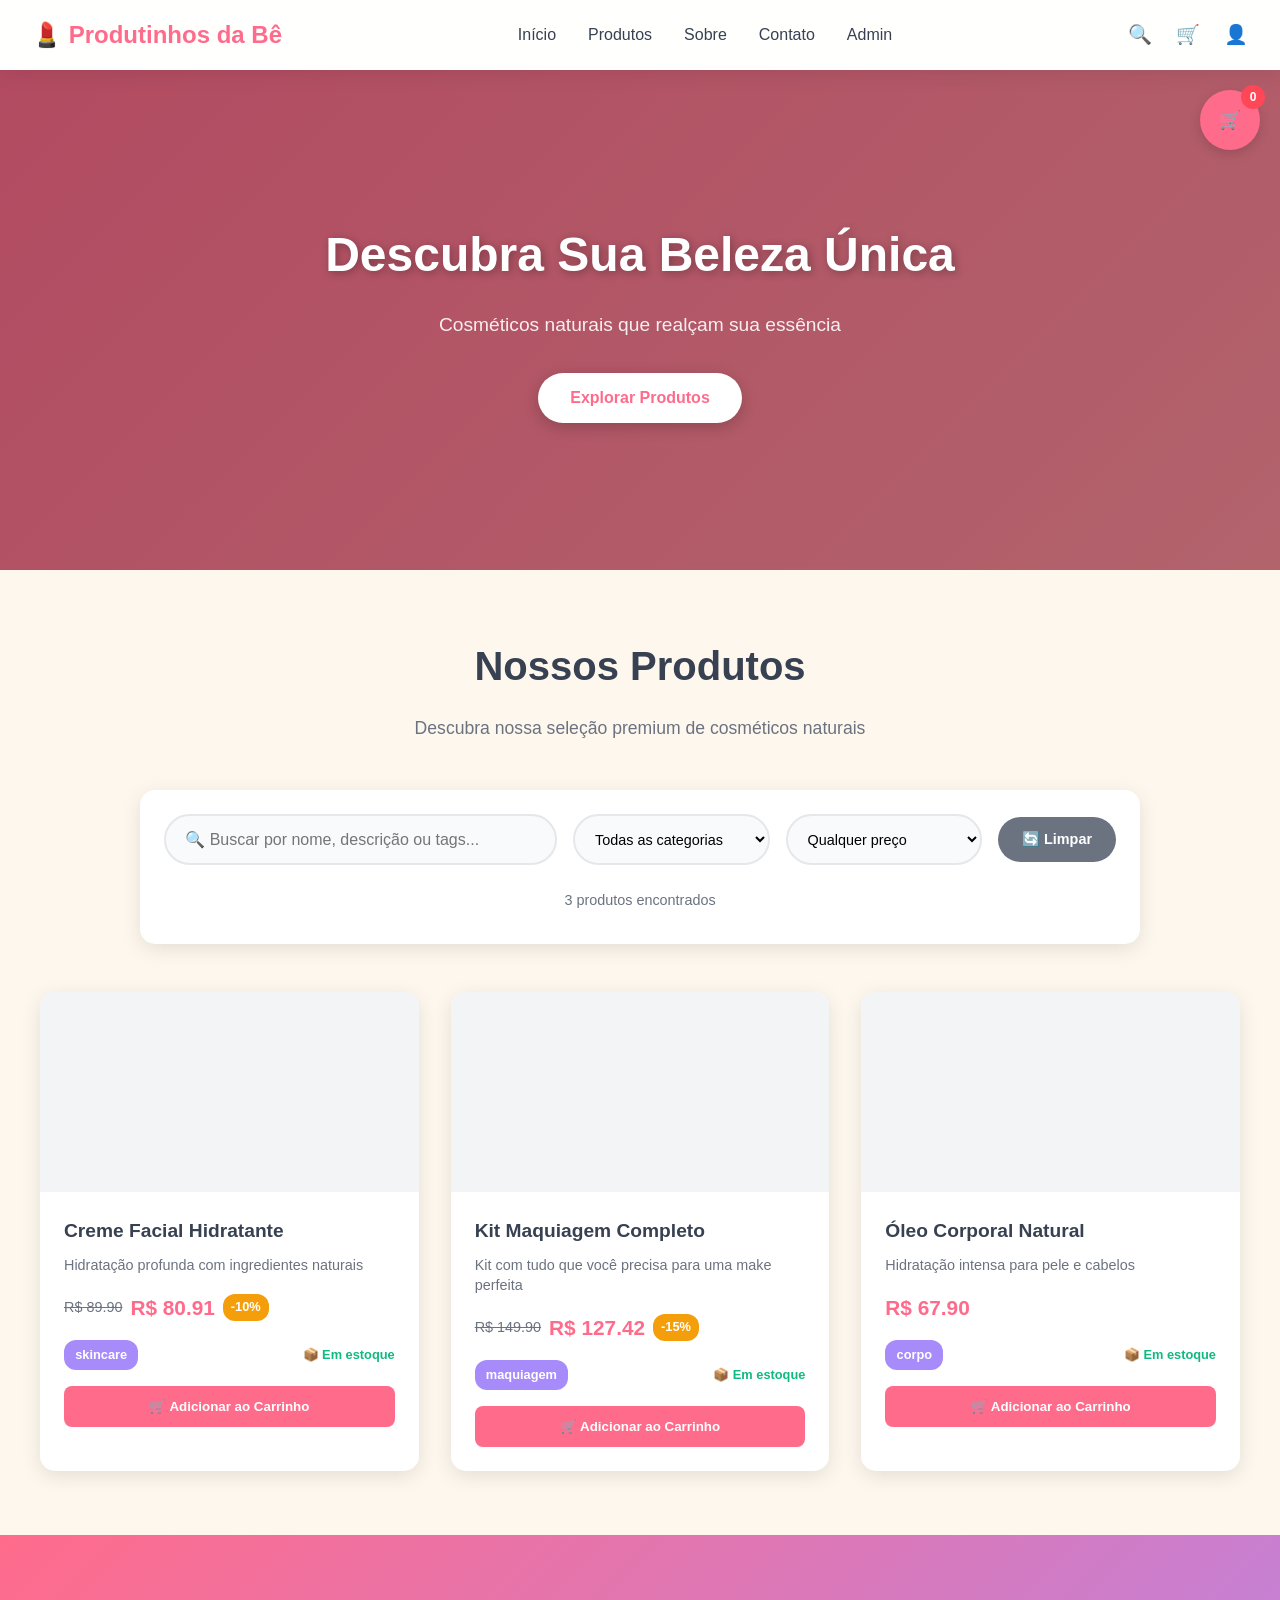
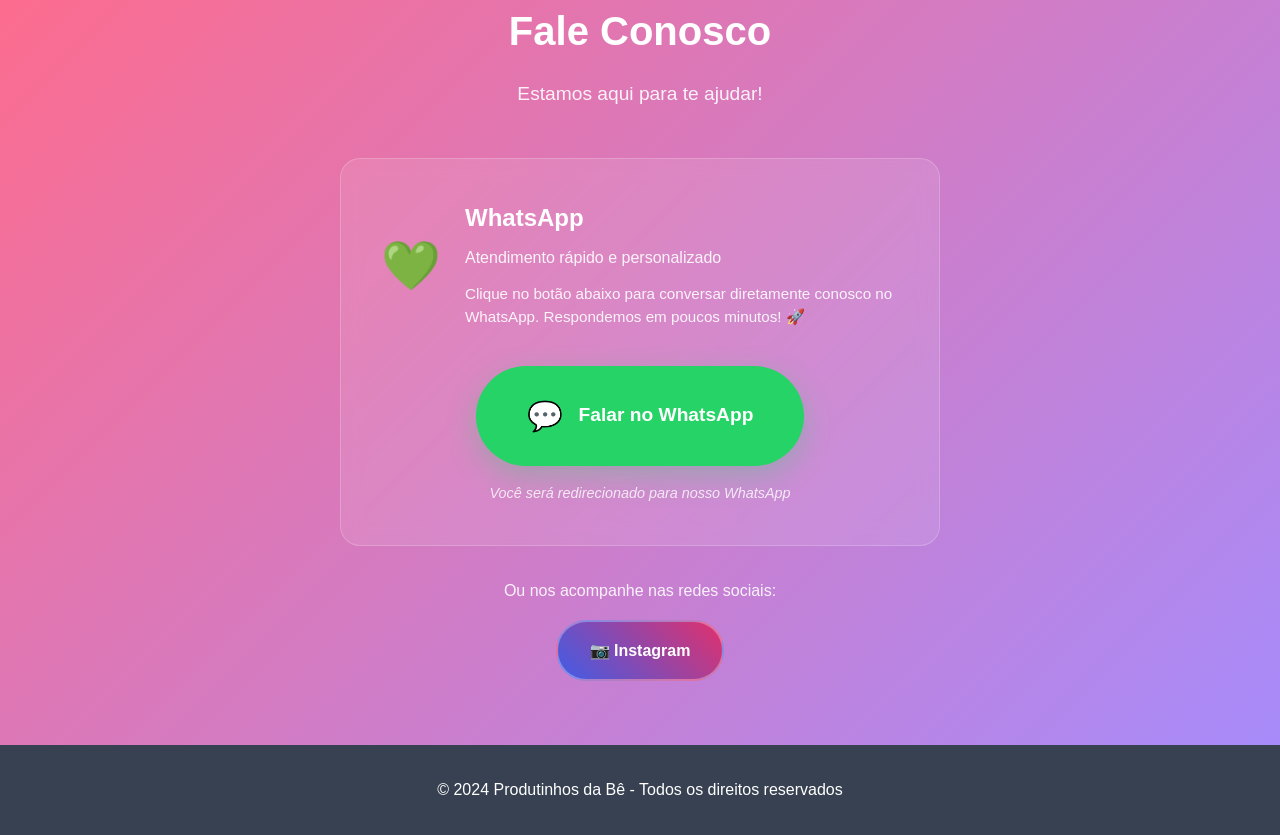
==== index.html @ e7e4ab0a "🎉 Lançamento inicial - Site completo Produtinhos da Bê ✨ Funcionalidades PRINCIPAIS: - Catálogo de p" ====
<!DOCTYPE html>
<html lang="pt-br">

<head>
    <meta charset="UTF-8">
    <meta name="viewport" content="width=device-width, initial-scale=1.0">
    <title>Produtinhos da Bê - Cosméticos Premium</title>
    <link rel="stylesheet" href="styles/style.css">
     <script>
        // Função básica para o menu mobile - CARREGADA ANTES DO BODY
        function toggleMenu() {
            const mobileNav = document.querySelector('.mobile-nav');
            const hamburger = document.querySelector('.hamburger');
            
            if (mobileNav && hamburger) {
                mobileNav.classList.toggle('active');
                hamburger.textContent = mobileNav.classList.contains('active') ? '✕' : '☰';
                console.log('Menu mobile:', mobileNav.classList.contains('active') ? 'aberto' : 'fechado');
            }
        }

        // Fechar menu ao clicar em links
        document.addEventListener('DOMContentLoaded', function() {
            const mobileLinks = document.querySelectorAll('.mobile-nav a');
            mobileLinks.forEach(link => {
                link.addEventListener('click', function() {
                    const mobileNav = document.querySelector('.mobile-nav');
                    const hamburger = document.querySelector('.hamburger');
                    if (mobileNav) mobileNav.classList.remove('active');
                    if (hamburger) hamburger.textContent = '☰';
                });
            });
        });
    </script>

</head>

<!-- 🎯 MODAL DE CADASTRO RÁPIDO -->
<div id="cadastro-modal" class="modal-cadastro">
    <div class="cadastro-content">
        <div class="cadastro-header">
            <h2>📝 Seus Dados para Entrega</h2>
            <button class="fechar-cadastro">&times;</button>
        </div>

        <div class="cadastro-form">
            <div class="form-group">
                <label for="cliente-nome">👤 Seu Nome Completo *</label>
                <input type="text" id="cliente-nome" placeholder="Maria Silva" required>
            </div>

            <div class="form-group">
                <label for="cliente-endereco">🏠 Endereço Completo *</label>
                <textarea id="cliente-endereco" placeholder="Rua, número, bairro, cidade - CEP" rows="3" required></textarea>
            </div>

            <div class="cadastro-actions">
                <button class="btn-cancelar-cadastro">Cancelar</button>
                <button class="btn-confirmar-cadastro">💬 Finalizar no WhatsApp</button>
            </div>
        </div>
    </div>
</div>

<body>
    <!-- 🛒 BOTÃO FLUTUANTE DO CARRINHO -->
    <button id="btn-abrir-carrinho" class="btn-carrinho-flutuante">
        🛒 <span id="carrinho-contador" class="carrinho-contador">0</span>
    </button>

    <!-- 🛒 MODAL DO CARRINHO -->
    <div id="carrinho-modal" class="modal-carrinho">
        <div class="carrinho-content">
            <div class="carrinho-header">
                <h2>🛒 Meu Carrinho</h2>
                <button class="fechar-carrinho">&times;</button>
            </div>

            <!-- INSTRUÇÕES SIMPLIFICADAS -->
            <div class="carrinho-instructions">
                <h4>💡 Como funciona:</h4>
                <ol>
                    <li>Adicione os produtos ao carrinho</li>
                    <li>Clique em "Finalizar Pedido via WhatsApp"</li>
                    <li>Você será redirecionado para conversar conosco</li>
                    <li>Envie seu nome, endereço e confirmaremos o pedido!</li>
                </ol>
            </div>

            <div class="carrinho-items">
                <!-- Itens serão inseridos aqui pelo JavaScript -->
            </div>

            <div class="carrinho-total">
                <strong>Total: R$ <span id="carrinho-total">0,00</span></strong>
            </div>

            <div class="carrinho-actions">
                <button class="btn-continuar">Continuar Comprando</button>
                <button class="btn-finalizar" onclick="loja.finalizarCompra()">💬 Finalizar Pedido via WhatsApp</button>
            </div>
        </div>
    </div>

    <!-- 🔥 NAVEGAÇÃO ELEGANTE -->
    <nav class="main-nav">
        <div class="nav-brand">
            <span>💄 Produtinhos da Bê</span>
        </div>

        <!-- MENU NORMAL (PC) -->
        <div class="nav-links">
            <a href="#" onclick="voltarAoTopo()">Início</a>
            <a href="#products" onclick="scrollToProducts()">Produtos</a>
            <a href="#about" onclick="scrollToAbout()">Sobre</a>
            <a href="#contact" onclick="scrollToContact()">Contato</a>
            <a href="admin.html">Admin</a>
        </div>

        <div class="nav-icons">
            <span>🔍</span>
            <span>🛒</span>
            <span>👤</span>
        </div>

        <!-- MENU MOBILE (aparece só no celular) -->
        <div class="menu-mobile">
            <button class="hamburger" onclick="toggleMenu()">☰</button>
            <div class="mobile-nav">
                <a href="#" onclick="voltarAoTopo()">Início</a>
                <a href="#products" onclick="scrollToProducts()">Produtos</a>
                <a href="#about" onclick="scrollToAbout()">Sobre</a>
                <a href="#contact" onclick="scrollToContact()">Contato</a>
                <a href="admin.html">Admin</a>
                <div class="mobile-icons">
                    <span>🔍</span>
                    <span>🛒</span>
                    <span>👤</span>
                </div>
            </div>
        </div>
    </nav>

    <!-- 🎭 BANNER HERO COM SLIDESHOW -->
    <header class="hero-section">
        <div class="header-slideshow">
            <div class="header-slide active" style="background-color: #ff6b8b;"></div>
            <div class="header-slide" style="background-color: #a78bfa;"></div>
            <div class="header-slide" style="background-color: #f59e0b;"></div>
        </div>

        <div class="header-overlay"></div>

        <div class="hero-content">
            <h1>Descubra Sua Beleza Única</h1>
            <p class="tagline">Cosméticos naturais que realçam sua essência</p>
            <button class="cta-button" onclick="scrollToProducts()">Explorar Produtos</button>
        </div>
    </header>

    <!-- 🛍️ SEÇÃO DE PRODUTOS COM BUSCA -->
    <main>
        <section class="products-section" id="products">
            <h2>Nossos Produtos</h2>
            <p class="section-subtitle">Descubra nossa seleção premium de cosméticos naturais</p>

            <!-- 🔍 BARRA DE BUSCA AVANÇADA -->
            <div class="search-store-container">
                <div class="search-store">
                    <input type="text" id="search-store" placeholder="🔍 Buscar por nome, descrição ou tags..."
                        class="search-input">
                    <select id="category-filter" class="category-filter">
                        <option value="">Todas as categorias</option>
                        <option value="skincare">Skincare</option>
                        <option value="maquiagem">Maquiagem</option>
                        <option value="cabelos">Cabelos</option>
                        <option value="corpo">Corpo</option>
                        <option value="perfumaria">Perfumaria</option>
                    </select>
                    <select id="price-filter" class="price-filter">
                        <option value="">Qualquer preço</option>
                        <option value="0-50">Até R$ 50</option>
                        <option value="50-100">R$ 50 - R$ 100</option>
                        <option value="100-200">R$ 100 - R$ 200</option>
                        <option value="200+">Acima de R$ 200</option>
                    </select>
                    <button id="clear-filters" class="clear-filters-btn">🔄 Limpar</button>
                </div>
                <div class="search-results-info">
                    <span id="results-count">Carregando produtos...</span>
                </div>
            </div>

            <div class="products-grid" id="products-grid">
                <!-- 🎯 PRODUTOS CARREGADOS VIA JAVASCRIPT -->
                <div class="loading-message">
                    <p>🔄 Carregando produtos...</p>
                </div>
            </div>
        </section>
        
    </main>

    <!-- 💬 SEÇÃO DE CONTATO SIMPLES -->
    <section class="contact-section" id="contact">
        <div class="contact-container">
            <h2>Fale Conosco</h2>
            <p class="contact-subtitle">Estamos aqui para te ajudar!</p>

            <div class="contact-content-simple">
                <!-- CARD DE WHATSAPP -->
                <div class="whatsapp-card">
                    <div class="whatsapp-icon">💚</div>
                    <div class="whatsapp-info">
                        <h3>WhatsApp</h3>
                        <p>Atendimento rápido e personalizado</p>
                        <p class="whatsapp-description">Clique no botão abaixo para conversar diretamente conosco no
                            WhatsApp. Respondemos em poucos minutos! 🚀</p>
                    </div>
                </div>

                <!-- BOTÃO GRANDE DE WHATSAPP -->
                <div class="whatsapp-action">
                    <a href="https://wa.me/5548999638110" class="whatsapp-btn" target="_blank">
                        <span class="whatsapp-btn-icon">💬</span>
                        <span class="whatsapp-btn-text">Falar no WhatsApp</span>
                    </a>
                    <p class="whatsapp-note">Você será redirecionado para nosso WhatsApp</p>
                </div>
            </div>

            <!-- REDES SOCIAIS -->
            <div class="social-links">
                <p>Ou nos acompanhe nas redes sociais:</p>
                <div class="social-buttons">
                    <a href="https://instagram.com/produtinhosdabe" class="social-btn instagram" target="_blank">
                        📷 Instagram
                    </a>
                </div>
            </div>
        </div>
    </section>

    <!-- 📞 RODAPÉ -->
    <footer class="main-footer">
        <p>&copy; 2024 Produtinhos da Bê - Todos os direitos reservados</p>
    </footer>

    <script src="scripts/script.js"></script>
</body>

</html>
---- styles/style.css ----
/* ===== RESET E VARIÁVEIS ===== */
* {
    margin: 0;
    padding: 0;
    box-sizing: border-box;
}

:root {
    --primary-color: #ff6b8b;
    --secondary-color: #a78bfa;
    --accent-color: #f59e0b;
    --text-dark: #374151;
    --text-light: #6b7280;
    --background-light: #fef7ed;
    --white: #ffffff;
    --border: #e5e7eb;
    --light: #f8fafc;
}

html, body {
    width: 100%;
    height: 100%;
    scroll-behavior: smooth;
}

body {
    font-family: 'Arial', sans-serif;
    background: var(--background-light);
    color: var(--text-dark);
    line-height: 1.6;
    margin: 0;
    padding: 0;
}

main {
    padding-top: 0;
}

/* ===== NAVEGAÇÃO ===== */
.main-nav {
    position: fixed;
    top: 0;
    left: 0;
    right: 0;
    background: rgba(255, 255, 255, 0.95);
    backdrop-filter: blur(10px);
    padding: 1rem 2rem;
    display: flex;
    justify-content: space-between;
    align-items: center;
    box-shadow: 0 2px 20px rgba(0, 0, 0, 0.1);
    z-index: 1000;
    height: 70px;
    box-sizing: border-box;
}

.nav-brand {
    font-size: 1.5rem;
    font-weight: bold;
    color: var(--primary-color);
}

.nav-links {
    display: flex;
    gap: 2rem;
}

.nav-links a {
    text-decoration: none;
    color: var(--text-dark);
    font-weight: 500;
    transition: color 0.3s ease;
}

.nav-links a:hover {
    color: var(--primary-color);
}

.nav-icons {
    display: flex;
    gap: 1.5rem;
    font-size: 1.2rem;
}

/* ===== MENU MOBILE CORRIGIDO ===== */
.menu-mobile {
    display: none;
}

.hamburger {
    display: none;
    background: none;
    border: none;
    font-size: 1.8rem;
    cursor: pointer;
    padding: 0.5rem;
    color: var(--text-dark);
    z-index: 1001;
    transition: all 0.3s ease;
}

.hamburger:hover {
    color: var(--primary-color);
}

.mobile-nav {
    position: fixed;
    top: 70px;
    left: 0;
    right: 0;
    background: white;
    padding: 2rem;
    box-shadow: 0 4px 20px rgba(0, 0, 0, 0.1);
    display: none;
    flex-direction: column;
    gap: 1rem;
    z-index: 999;
    max-height: calc(100vh - 70px);
    overflow-y: auto;
}

.mobile-nav.active {
    display: flex;
}

.mobile-nav a {
    text-decoration: none;
    color: var(--text-dark);
    font-weight: 500;
    font-size: 1.1rem;
    padding: 1rem 0;
    border-bottom: 1px solid var(--border);
    text-align: center;
    transition: all 0.3s ease;
}

.mobile-nav a:hover {
    color: var(--primary-color);
    background: var(--light);
    border-radius: 8px;
    transform: translateX(5px);
}

.mobile-icons {
    display: flex;
    gap: 1.5rem;
    justify-content: center;
    padding-top: 1rem;
    border-top: 1px solid var(--border);
    margin-top: 1rem;
}

/* ===== HERO SECTION ===== */
.hero-section {
    margin-top: 70px;
    position: relative;
    height: 500px;
    display: flex;
    align-items: center;
    justify-content: center;
    text-align: center;
}

.header-slideshow {
    position: absolute;
    top: 0;
    left: 0;
    width: 100%;
    height: 100%;
    z-index: 1;
}

.header-slide {
    position: absolute;
    top: 0;
    left: 0;
    width: 100%;
    height: 100%;
    opacity: 0;
    transition: opacity 1.5s ease-in-out;
}

.header-slide.active {
    opacity: 1;
}

.header-slide:nth-child(1) {
    background: linear-gradient(135deg, #ff6b8b, #ff8e9b);
}

.header-slide:nth-child(2) {
    background: linear-gradient(135deg, #a78bfa, #c4b5fd);
}

.header-slide:nth-child(3) {
    background: linear-gradient(135deg, #f59e0b, #fbbf24);
}

.header-overlay {
    position: absolute;
    top: 0;
    left: 0;
    width: 100%;
    height: 100%;
    background: rgba(0, 0, 0, 0.3);
    z-index: 2;
}

.hero-content {
    position: relative;
    z-index: 3;
    color: var(--white);
    max-width: 800px;
    padding: 0 2rem;
}

.hero-content h1 {
    font-size: 3rem;
    font-weight: 700;
    margin-bottom: 1rem;
    text-shadow: 2px 2px 8px rgba(0, 0, 0, 0.3);
}

.tagline {
    font-size: 1.2rem;
    margin-bottom: 2rem;
    opacity: 0.9;
}

.cta-button {
    background: var(--white);
    color: var(--primary-color);
    border: none;
    padding: 1rem 2rem;
    font-size: 1rem;
    font-weight: 600;
    border-radius: 50px;
    cursor: pointer;
    transition: all 0.3s ease;
    box-shadow: 0 4px 15px rgba(0, 0, 0, 0.2);
}

.cta-button:hover {
    transform: translateY(-3px);
    box-shadow: 0 6px 20px rgba(0, 0, 0, 0.3);
}

/* ===== PRODUTOS ===== */
.products-section {
    padding: 4rem 2rem;
}

.products-section h2 {
    text-align: center;
    font-size: 2.5rem;
    margin-bottom: 1rem;
    color: var(--text-dark);
}

.section-subtitle {
    text-align: center;
    color: var(--text-light);
    margin-bottom: 3rem;
    font-size: 1.1rem;
}

/* ===== BUSCA NA LOJA ===== */
.search-store-container {
    max-width: 1000px;
    margin: 0 auto 3rem auto;
    background: var(--white);
    padding: 1.5rem;
    border-radius: 15px;
    box-shadow: 0 5px 20px rgba(0, 0, 0, 0.1);
}

.search-store {
    display: grid;
    grid-template-columns: 2fr 1fr 1fr auto;
    gap: 1rem;
    align-items: center;
    margin-bottom: 1rem;
}

.search-input {
    padding: 0.9rem 1.2rem;
    border: 2px solid var(--border);
    border-radius: 50px;
    font-size: 1rem;
    transition: all 0.3s ease;
    background: var(--light);
}

.search-input:focus {
    outline: none;
    border-color: var(--primary-color);
    box-shadow: 0 0 0 3px rgba(255, 107, 139, 0.1);
}

.category-filter,
.price-filter {
    padding: 0.9rem 1rem;
    border: 2px solid var(--border);
    border-radius: 50px;
    font-size: 0.9rem;
    background: var(--light);
    cursor: pointer;
    transition: all 0.3s ease;
}

.category-filter:focus,
.price-filter:focus {
    outline: none;
    border-color: var(--primary-color);
}

.clear-filters-btn {
    padding: 0.9rem 1.5rem;
    background: var(--text-light);
    color: var(--white);
    border: none;
    border-radius: 50px;
    font-size: 0.9rem;
    font-weight: 600;
    cursor: pointer;
    transition: all 0.3s ease;
    white-space: nowrap;
}

.clear-filters-btn:hover {
    background: var(--text-dark);
    transform: translateY(-2px);
}

.search-results-info {
    text-align: center;
    color: var(--text-light);
    font-size: 0.9rem;
    padding: 0.5rem;
}

/* ===== GRID DE PRODUTOS ===== */
.products-grid {
    display: grid;
    grid-template-columns: repeat(auto-fit, minmax(280px, 1fr));
    gap: 2rem;
    max-width: 1200px;
    margin: 0 auto;
}

.product-card {
    background: var(--white);
    border-radius: 15px;
    overflow: hidden;
    box-shadow: 0 5px 20px rgba(0, 0, 0, 0.1);
    transition: all 0.4s cubic-bezier(0.175, 0.885, 0.32, 1.275);
    cursor: pointer;
}

.product-card:hover {
    transform: translateY(-12px) scale(1.03);
    box-shadow: 0 20px 50px rgba(0, 0, 0, 0.15);
}

.product-image {
    height: 200px;
    background-size: cover;
    background-position: center;
    background-color: #f3f4f6;
    transition: transform 0.4s ease;
}

.product-card:hover .product-image {
    transform: scale(1.08);
}

.product-info {
    padding: 1.5rem;
}

.product-info h3 {
    font-size: 1.2rem;
    margin-bottom: 0.5rem;
    color: var(--text-dark);
}

.product-description {
    color: var(--text-light);
    font-size: 0.9rem;
    margin-bottom: 1rem;
    line-height: 1.4;
}

.product-price {
    display: flex;
    align-items: center;
    gap: 0.5rem;
    margin-bottom: 1rem;
}

.original-price {
    text-decoration: line-through;
    color: var(--text-light);
    font-size: 0.9rem;
}

.final-price {
    font-size: 1.3rem;
    font-weight: bold;
    color: var(--primary-color);
}

.discount-badge {
    background: var(--accent-color);
    color: white;
    padding: 0.2rem 0.5rem;
    border-radius: 12px;
    font-size: 0.8rem;
    font-weight: bold;
}

.product-meta {
    display: flex;
    justify-content: space-between;
    align-items: center;
    margin-bottom: 1rem;
    font-size: 0.8rem;
}

.product-category-badge {
    background: var(--secondary-color);
    color: white;
    padding: 0.3rem 0.7rem;
    border-radius: 12px;
    font-weight: 600;
}

.stock-available {
    color: #10b981;
    font-weight: 600;
}

.stock-out {
    color: #ef4444;
    font-weight: 600;
}

.buy-button {
    width: 100%;
    background: var(--primary-color);
    color: var(--white);
    border: none;
    padding: 0.8rem;
    border-radius: 8px;
    font-weight: 600;
    cursor: pointer;
    transition: all 0.3s ease;
}

.buy-button:hover:not(:disabled) {
    background: var(--secondary-color);
    transform: translateY(-2px);
    box-shadow: 0 5px 15px rgba(0, 0, 0, 0.2);
}

.buy-button:disabled {
    background: var(--text-light);
    cursor: not-allowed;
    opacity: 0.6;
}

/* ===== MENSAGENS DE ESTADO ===== */
.loading-message {
    grid-column: 1 / -1;
    text-align: center;
    padding: 3rem;
    color: var(--text-light);
    font-size: 1.1rem;
}

.no-products {
    grid-column: 1 / -1;
    text-align: center;
    padding: 3rem;
    color: var(--text-light);
    background: var(--white);
    border-radius: 15px;
    box-shadow: 0 5px 20px rgba(0, 0, 0, 0.1);
}

.no-products a {
    color: var(--primary-color);
    text-decoration: none;
    font-weight: 600;
}

.no-products a:hover {
    text-decoration: underline;
}

/* ===== SEÇÃO SOBRE ===== */
.about-section {
    background: linear-gradient(135deg, var(--primary-color), var(--secondary-color));
    color: var(--white);
    padding: 4rem 2rem;
    text-align: center;
}

.about-content h2 {
    font-size: 2.2rem;
    margin-bottom: 1.5rem;
}

.about-content p {
    font-size: 1.1rem;
    max-width: 600px;
    margin: 0 auto 2rem;
    opacity: 0.9;
    line-height: 1.6;
}

.features {
    display: flex;
    justify-content: center;
    gap: 2rem;
    flex-wrap: wrap;
}

.feature {
    background: rgba(255, 255, 255, 0.2);
    padding: 1rem 2rem;
    border-radius: 50px;
    backdrop-filter: blur(10px);
    font-weight: 600;
}

/* ===== SEÇÃO DE CONTATO ===== */
.contact-section {
    background: linear-gradient(135deg, var(--primary-color), var(--secondary-color));
    color: var(--white);
    padding: 4rem 2rem;
    text-align: center;
}

.contact-container {
    max-width: 600px;
    margin: 0 auto;
}

.contact-section h2 {
    font-size: 2.5rem;
    margin-bottom: 1rem;
}

.contact-subtitle {
    font-size: 1.2rem;
    opacity: 0.9;
    margin-bottom: 3rem;
}

.contact-content-simple {
    background: rgba(255, 255, 255, 0.1);
    backdrop-filter: blur(10px);
    border-radius: 20px;
    padding: 2.5rem;
    border: 1px solid rgba(255, 255, 255, 0.2);
    margin-bottom: 2rem;
}

.whatsapp-card {
    display: flex;
    align-items: center;
    gap: 1.5rem;
    margin-bottom: 2rem;
    text-align: left;
}

.whatsapp-icon {
    font-size: 3rem;
    flex-shrink: 0;
}

.whatsapp-info h3 {
    font-size: 1.5rem;
    margin-bottom: 0.5rem;
    color: var(--white);
}

.whatsapp-info p {
    margin: 0.3rem 0;
    opacity: 0.9;
}

.whatsapp-description {
    font-size: 0.95rem;
    margin-top: 0.8rem !important;
    line-height: 1.5;
}

.whatsapp-action {
    text-align: center;
}

.whatsapp-btn {
    display: inline-flex;
    align-items: center;
    gap: 1rem;
    background: #25D366;
    color: white;
    text-decoration: none;
    padding: 1.5rem 3rem;
    border-radius: 50px;
    font-size: 1.3rem;
    font-weight: 600;
    transition: all 0.3s ease;
    box-shadow: 0 10px 30px rgba(37, 211, 102, 0.3);
    border: 3px solid transparent;
}

.whatsapp-btn:hover {
    background: #128C7E;
    transform: translateY(-5px) scale(1.05);
    box-shadow: 0 15px 40px rgba(37, 211, 102, 0.4);
    border-color: rgba(255, 255, 255, 0.3);
}

.whatsapp-btn-icon {
    font-size: 1.8rem;
}

.whatsapp-btn-text {
    font-size: 1.2rem;
}

.whatsapp-note {
    margin-top: 1rem;
    font-size: 0.9rem;
    opacity: 0.8;
    font-style: italic;
}

.social-links {
    margin-top: 2rem;
}

.social-links p {
    margin-bottom: 1rem;
    opacity: 0.9;
}

.social-buttons {
    display: flex;
    justify-content: center;
    gap: 1rem;
}

.social-btn {
    padding: 1rem 2rem;
    border-radius: 50px;
    text-decoration: none;
    font-weight: 600;
    color: white;
    transition: all 0.3s ease;
    border: 2px solid rgba(255, 255, 255, 0.3);
    background: rgba(255, 255, 255, 0.1);
}

.social-btn.instagram {
    background: linear-gradient(45deg, #405DE6, #E1306C);
}

.social-btn:hover {
    transform: translateY(-3px);
    background: rgba(255, 255, 255, 0.2);
    box-shadow: 0 8px 25px rgba(0, 0, 0, 0.2);
}

/* ===== RODAPÉ ===== */
.main-footer {
    background: var(--text-dark);
    color: var(--white);
    text-align: center;
    padding: 2rem;
}

/* ===== CARRINHO ===== */
.btn-carrinho-flutuante {
    position: fixed;
    top: 90px;
    right: 20px;
    background: #ff6b8b;
    color: white;
    border: none;
    padding: 15px;
    border-radius: 50%;
    cursor: pointer;
    z-index: 999;
    box-shadow: 0 4px 12px rgba(0, 0, 0, 0.15);
    font-size: 18px;
    width: 60px;
    height: 60px;
    display: flex;
    align-items: center;
    justify-content: center;
    transition: all 0.3s ease;
}

.btn-carrinho-flutuante:hover {
    background: #ff4d7a;
    transform: scale(1.1);
}

.carrinho-contador {
    position: absolute;
    top: -5px;
    right: -5px;
    background: #ff4757;
    color: white;
    border-radius: 50%;
    width: 24px;
    height: 24px;
    font-size: 12px;
    display: flex;
    align-items: center;
    justify-content: center;
    font-weight: bold;
}

.modal-carrinho {
    display: none;
    position: fixed;
    top: 70px;
    right: 0;
    width: 400px;
    height: calc(100% - 70px);
    background: white;
    box-shadow: -2px 0 10px rgba(0, 0, 0, 0.1);
    z-index: 1000;
    animation: slideInRight 0.3s ease-out;
}

@keyframes slideInRight {
    from {
        transform: translateX(100%);
    }
    to {
        transform: translateX(0);
    }
}

.carrinho-content {
    padding: 20px;
    height: 100%;
    display: flex;
    flex-direction: column;
}

.carrinho-header {
    display: flex;
    justify-content: space-between;
    align-items: center;
    border-bottom: 2px solid #f1f1f1;
    padding-bottom: 15px;
    margin-bottom: 20px;
}

.carrinho-header h2 {
    margin: 0;
    color: #333;
}

.fechar-carrinho {
    cursor: pointer;
    font-size: 28px;
    color: #666;
    background: none;
    border: none;
    padding: 0;
    width: 30px;
    height: 30px;
    display: flex;
    align-items: center;
    justify-content: center;
}

.fechar-carrinho:hover {
    color: #ff6b8b;
}

/* ===== INSTRUÇÕES DO CARRINHO ===== */
.carrinho-instructions {
    background: #f8f9fa;
    border-radius: 10px;
    padding: 15px;
    margin: 15px 0;
    border-left: 4px solid var(--primary-color);
}

.carrinho-instructions h4 {
    margin-bottom: 10px;
    color: var(--text-dark);
    font-size: 1rem;
}

.carrinho-instructions ol {
    margin-left: 20px;
    color: var(--text-light);
    font-size: 0.9rem;
}

.carrinho-instructions li {
    margin-bottom: 8px;
    line-height: 1.4;
}

.carrinho-items {
    flex: 1;
    overflow-y: auto;
    margin: 20px 0;
}

.carrinho-item {
    display: flex;
    justify-content: space-between;
    align-items: center;
    padding: 15px 0;
    border-bottom: 1px solid #f5f5f5;
}

.carrinho-item-info {
    flex: 1;
}

.carrinho-item-info strong {
    display: block;
    margin-bottom: 5px;
    color: #333;
}

.carrinho-item-preco {
    color: #666;
    margin: 5px 0;
}

.carrinho-item-preco button {
    background: #f1f1f1;
    border: 1px solid #ddd;
    border-radius: 3px;
    width: 25px;
    height: 25px;
    cursor: pointer;
    margin: 0 5px;
}

.carrinho-item-preco button:hover {
    background: #e0e0e0;
}

.btn-remover {
    background: none;
    border: none;
    cursor: pointer;
    font-size: 16px;
    color: #ff4757;
    padding: 5px;
}

.btn-remover:hover {
    color: #ff2e43;
}

.carrinho-vazio {
    text-align: center;
    padding: 40px 20px;
    color: #666;
}

.carrinho-vazio p {
    margin: 10px 0;
}

.carrinho-total {
    border-top: 2px solid #eee;
    padding: 20px 0;
    text-align: center;
    font-size: 18px;
    font-weight: bold;
    color: #333;
}

.carrinho-actions {
    display: flex;
    flex-direction: column;
    gap: 10px;
}

.btn-continuar,
.btn-finalizar {
    padding: 15px;
    border: none;
    border-radius: 8px;
    cursor: pointer;
    font-size: 16px;
    font-weight: 600;
    transition: all 0.3s ease;
}

.btn-continuar {
    background: #f1f1f1;
    color: #333;
}

.btn-continuar:hover {
    background: #e0e0e0;
}

.btn-finalizar {
    background: #25D366;
    color: white;
    display: flex;
    align-items: center;
    justify-content: center;
    gap: 8px;
}

.btn-finalizar:hover {
    background: #128C7E;
    transform: translateY(-2px);
    box-shadow: 0 5px 15px rgba(37, 211, 102, 0.3);
}

/* ===== RESPONSIVIDADE ===== */

/* MOBILE */
@media (max-width: 768px) {
    .main-nav {
        padding: 1rem;
        height: 60px;
    }

    .nav-links {
        display: none !important;
    }

    .nav-icons {
        display: none !important;
    }

    .menu-mobile {
        display: block;
    }

    .hamburger {
        display: block;
    }

    .hero-section {
        margin-top: 60px;
        height: 400px;
    }

    .hero-content h1 {
        font-size: 2.2rem;
    }

    .products-section {
        padding: 2rem 1rem;
    }

    .search-store {
        grid-template-columns: 1fr;
        gap: 0.8rem;
    }

    .modal-carrinho {
        top: 60px;
        height: calc(100% - 60px);
        width: 100%;
    }

    .btn-carrinho-flutuante {
        top: 80px;
        right: 10px;
        width: 50px;
        height: 50px;
        font-size: 16px;
    }

    .mobile-nav {
        top: 60px;
        max-height: calc(100vh - 60px);
    }

    .contact-section {
        padding: 3rem 1rem;
    }

    .whatsapp-card {
        flex-direction: column;
        text-align: center;
        gap: 1rem;
    }

    .whatsapp-btn {
        padding: 1.2rem 2rem;
        font-size: 1.1rem;
    }

    .social-buttons {
        flex-direction: column;
        align-items: center;
    }

    .carrinho-instructions {
        margin: 10px 0;
        padding: 12px;
    }

    .carrinho-instructions ol {
        margin-left: 15px;
    }
}

/* PC */
@media (min-width: 769px) {
    .nav-links {
        display: flex !important;
    }

    .nav-icons {
        display: flex !important;
    }

    .menu-mobile {
        display: none !important;
    }
}

/* MOBILE PEQUENO */
@media (max-width: 480px) {
    .hero-content h1 {
        font-size: 1.8rem;
    }

    .products-section h2 {
        font-size: 2rem;
    }

    .contact-section h2 {
        font-size: 2rem;
    }

    .whatsapp-btn {
        width: 100%;
        justify-content: center;
    }
    
    .mobile-nav {
        padding: 1.5rem;
    }
    
    .mobile-nav a {
        font-size: 1rem;
        padding: 0.8rem 0;
    }

    .carrinho-instructions {
        padding: 10px;
    }

    .carrinho-instructions h4 {
        font-size: 0.9rem;
    }

    .carrinho-instructions li {
        font-size: 0.8rem;
    }
}

/* ===== MODAL DE CADASTRO ===== */
.modal-cadastro {
    display: none;
    position: fixed;
    top: 0;
    left: 0;
    width: 100%;
    height: 100%;
    background: rgba(0, 0, 0, 0.5);
    z-index: 2000;
    animation: fadeIn 0.3s ease-out;
}

.cadastro-content {
    position: absolute;
    top: 50%;
    left: 50%;
    transform: translate(-50%, -50%);
    background: white;
    padding: 2rem;
    border-radius: 15px;
    width: 90%;
    max-width: 500px;
    max-height: 80vh;
    overflow-y: auto;
    box-shadow: 0 10px 30px rgba(0, 0, 0, 0.2);
}

.cadastro-header {
    display: flex;
    justify-content: space-between;
    align-items: center;
    margin-bottom: 1.5rem;
    border-bottom: 2px solid var(--border);
    padding-bottom: 1rem;
}

.cadastro-header h2 {
    color: var(--text-dark);
    margin: 0;
}

.fechar-cadastro {
    background: none;
    border: none;
    font-size: 2rem;
    cursor: pointer;
    color: var(--text-light);
    padding: 0;
    width: 30px;
    height: 30px;
    display: flex;
    align-items: center;
    justify-content: center;
}

.fechar-cadastro:hover {
    color: var(--primary-color);
}

.form-group {
    margin-bottom: 1.5rem;
}

.form-group label {
    display: block;
    margin-bottom: 0.5rem;
    font-weight: 600;
    color: var(--text-dark);
}

.form-group input,
.form-group textarea {
    width: 100%;
    padding: 0.8rem 1rem;
    border: 2px solid var(--border);
    border-radius: 8px;
    font-size: 1rem;
    transition: all 0.3s ease;
    background: var(--light);
}

.form-group input:focus,
.form-group textarea:focus {
    outline: none;
    border-color: var(--primary-color);
    box-shadow: 0 0 0 3px rgba(255, 107, 139, 0.1);
}

.cadastro-actions {
    display: flex;
    gap: 1rem;
    margin-top: 2rem;
}

.btn-cancelar-cadastro,
.btn-confirmar-cadastro {
    flex: 1;
    padding: 1rem;
    border: none;
    border-radius: 8px;
    font-size: 1rem;
    font-weight: 600;
    cursor: pointer;
    transition: all 0.3s ease;
}

.btn-cancelar-cadastro {
    background: var(--text-light);
    color: white;
}

.btn-cancelar-cadastro:hover {
    background: var(--text-dark);
}

.btn-confirmar-cadastro {
    background: var(--primary-color);
    color: white;
    display: flex;
    align-items: center;
    justify-content: center;
    gap: 0.5rem;
}

.btn-confirmar-cadastro:hover {
    background: #ff4d7a;
    transform: translateY(-2px);
}

@keyframes fadeIn {
    from { opacity: 0; }
    to { opacity: 1; }
}

/* Responsividade */
@media (max-width: 768px) {
    .cadastro-content {
        width: 95%;
        padding: 1.5rem;
    }
    
    .cadastro-actions {
        flex-direction: column;
    }
}
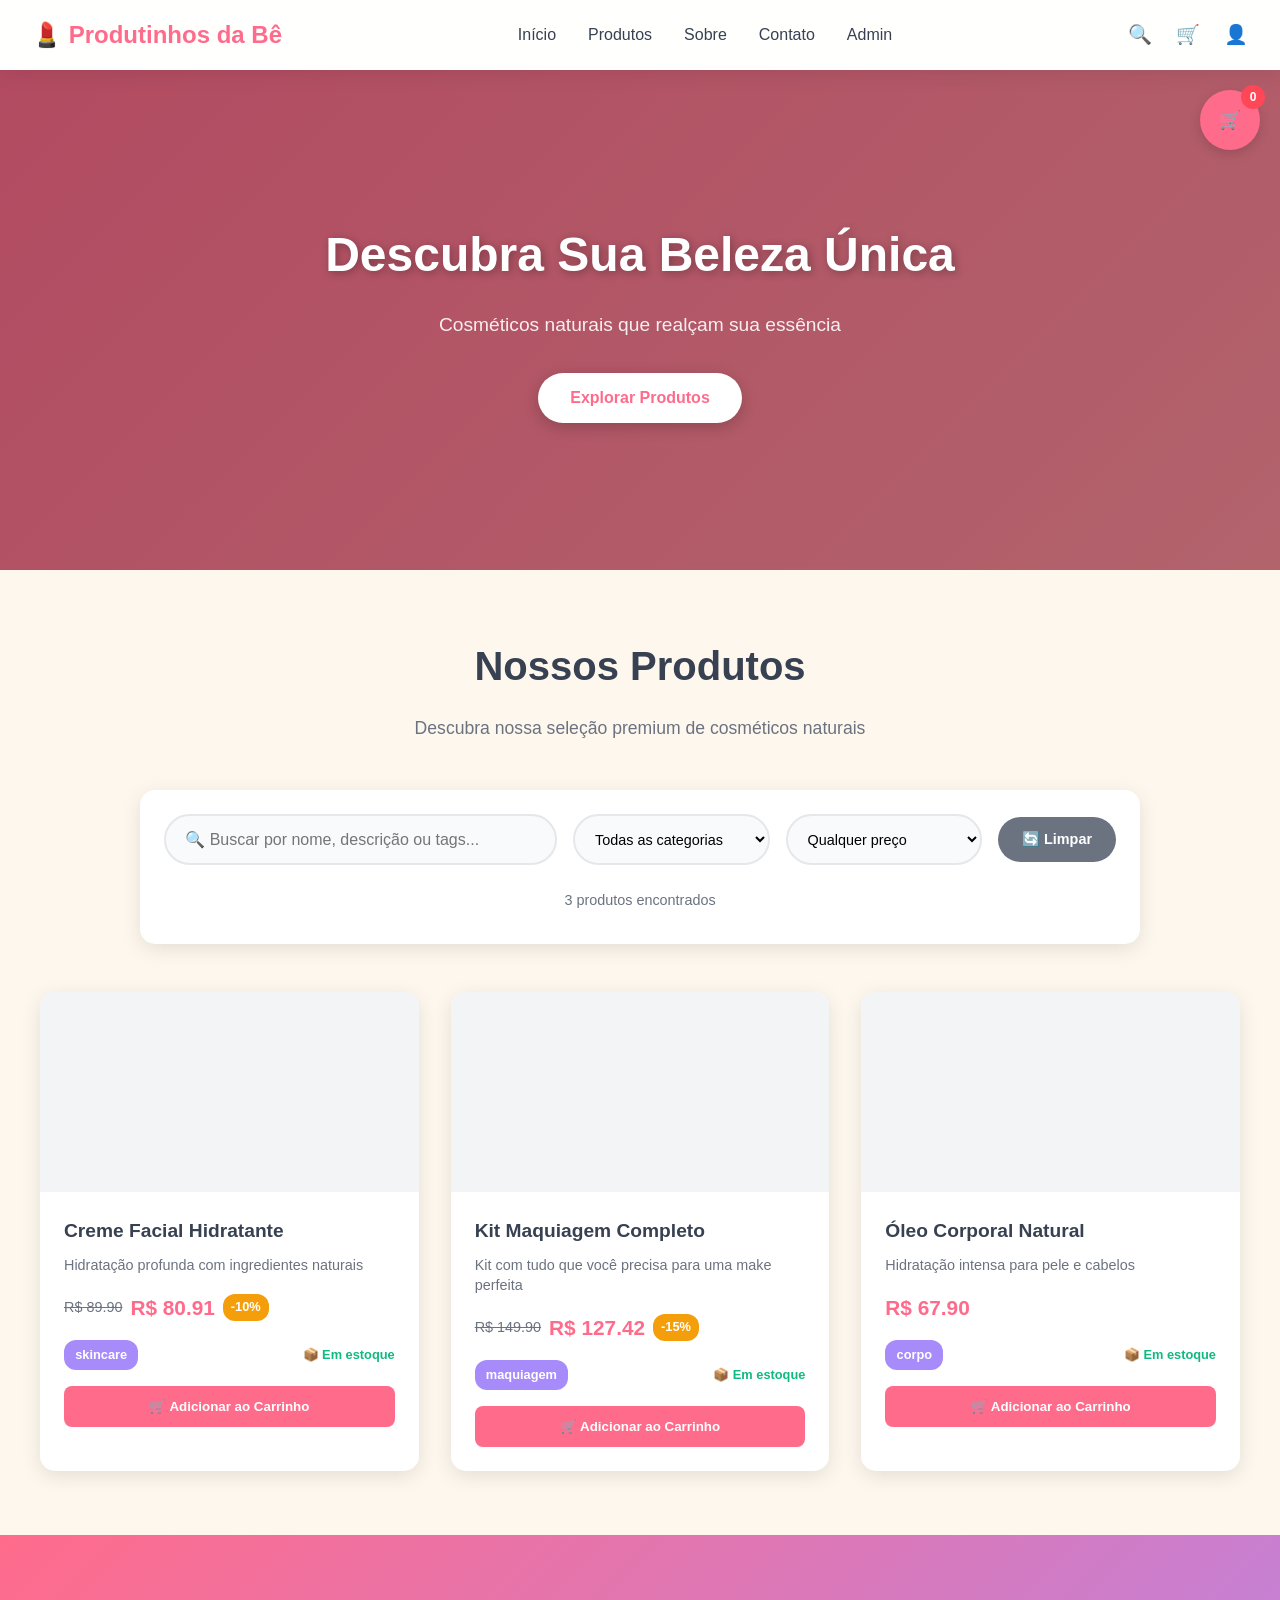
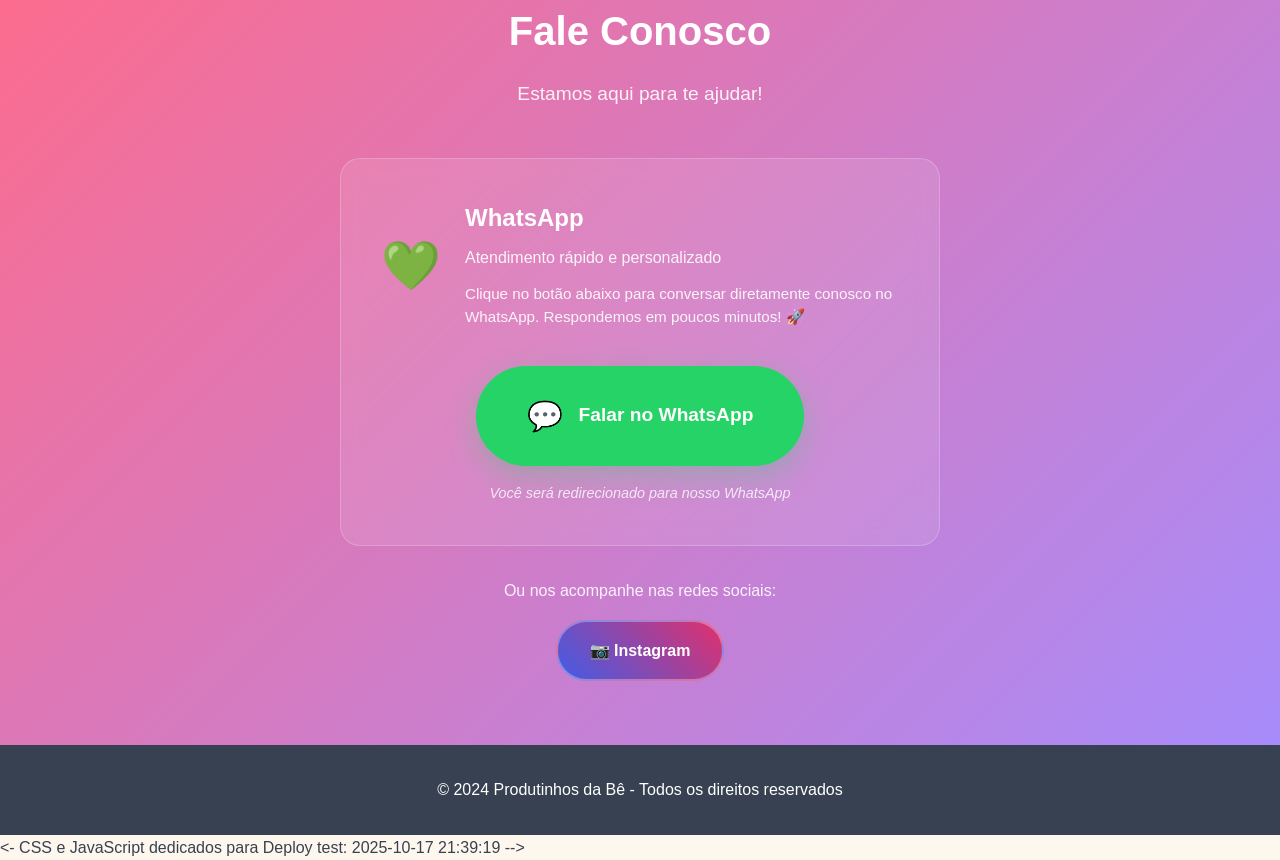
==== commit 4aaf8aac: "test: trigger vercel deployment - 17/10 21:39" ====
--- a/index.html
+++ b/index.html
@@ -249,4 +249,4 @@
     <script src="scripts/script.js"></script>
 </body>
 
-</html>+</html><- CSS e JavaScript dedicados para Deploy test: 2025-10-17 21:39:19 -->
